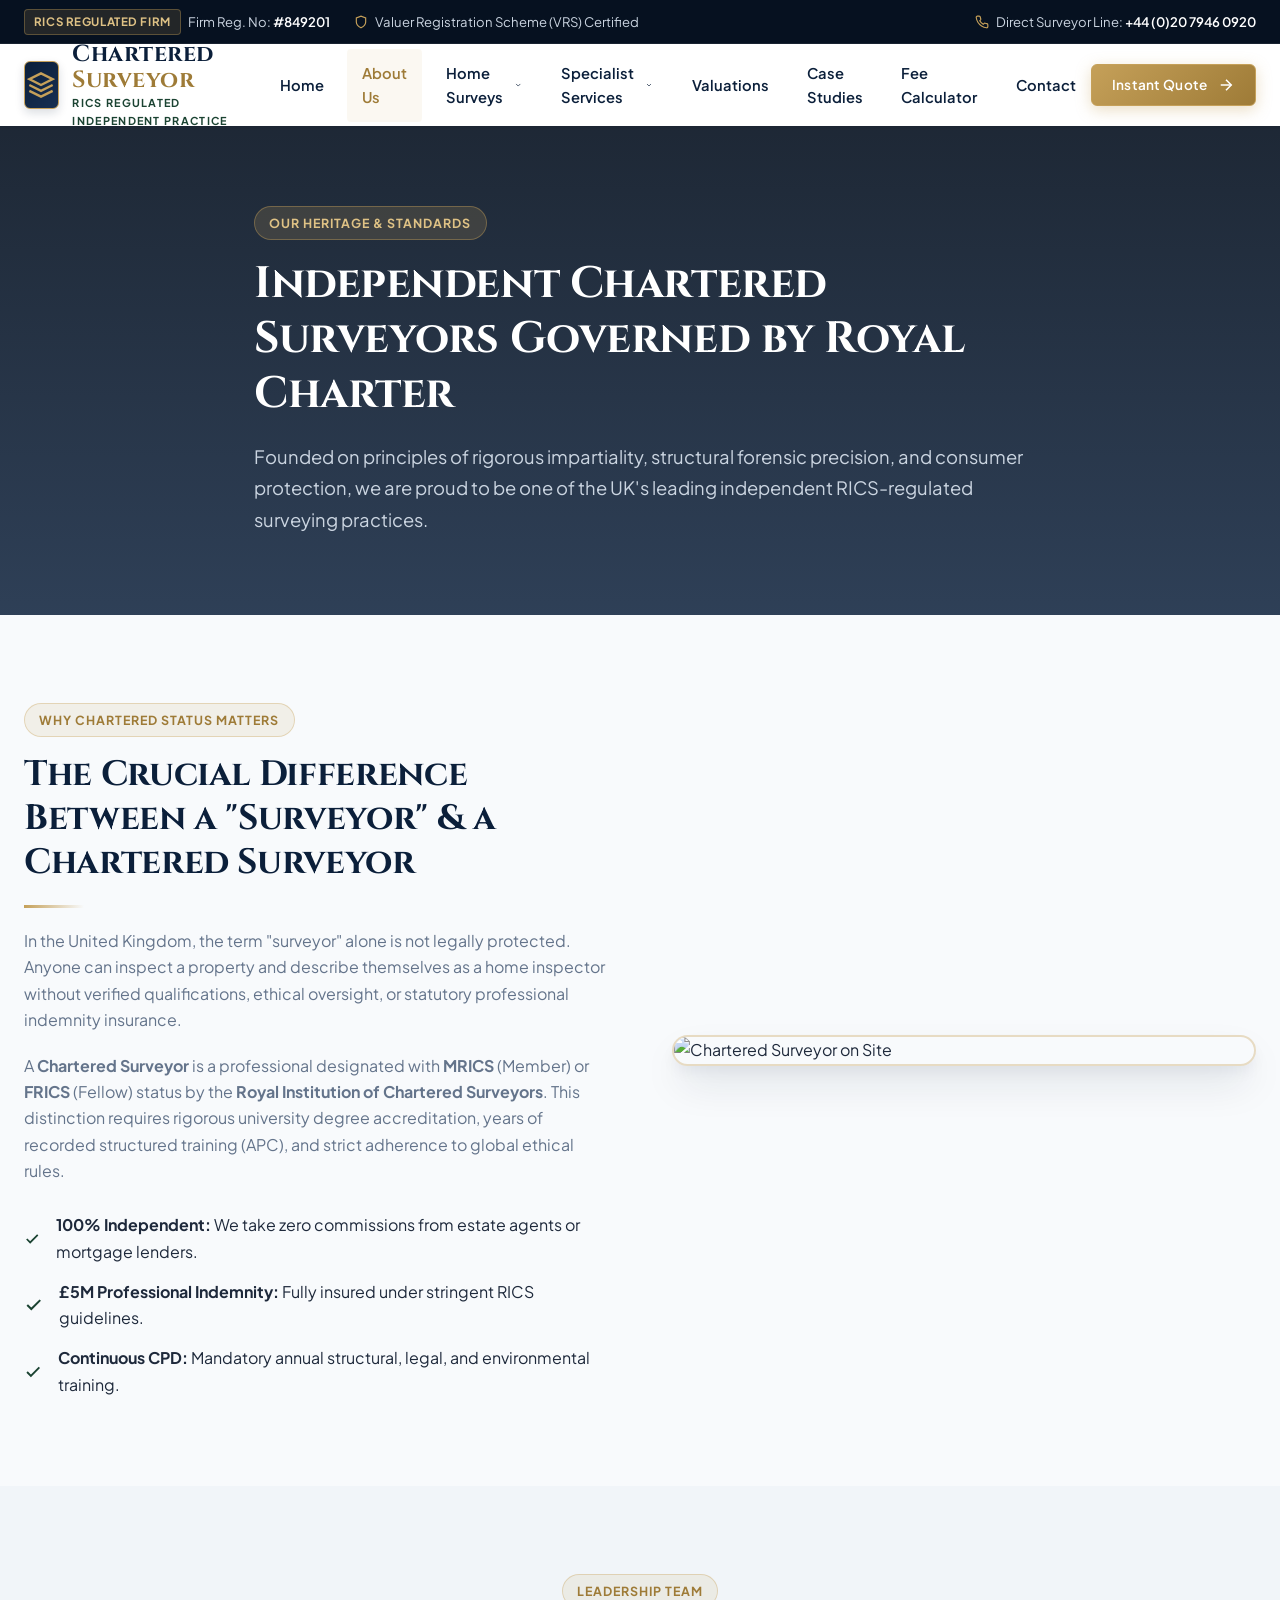
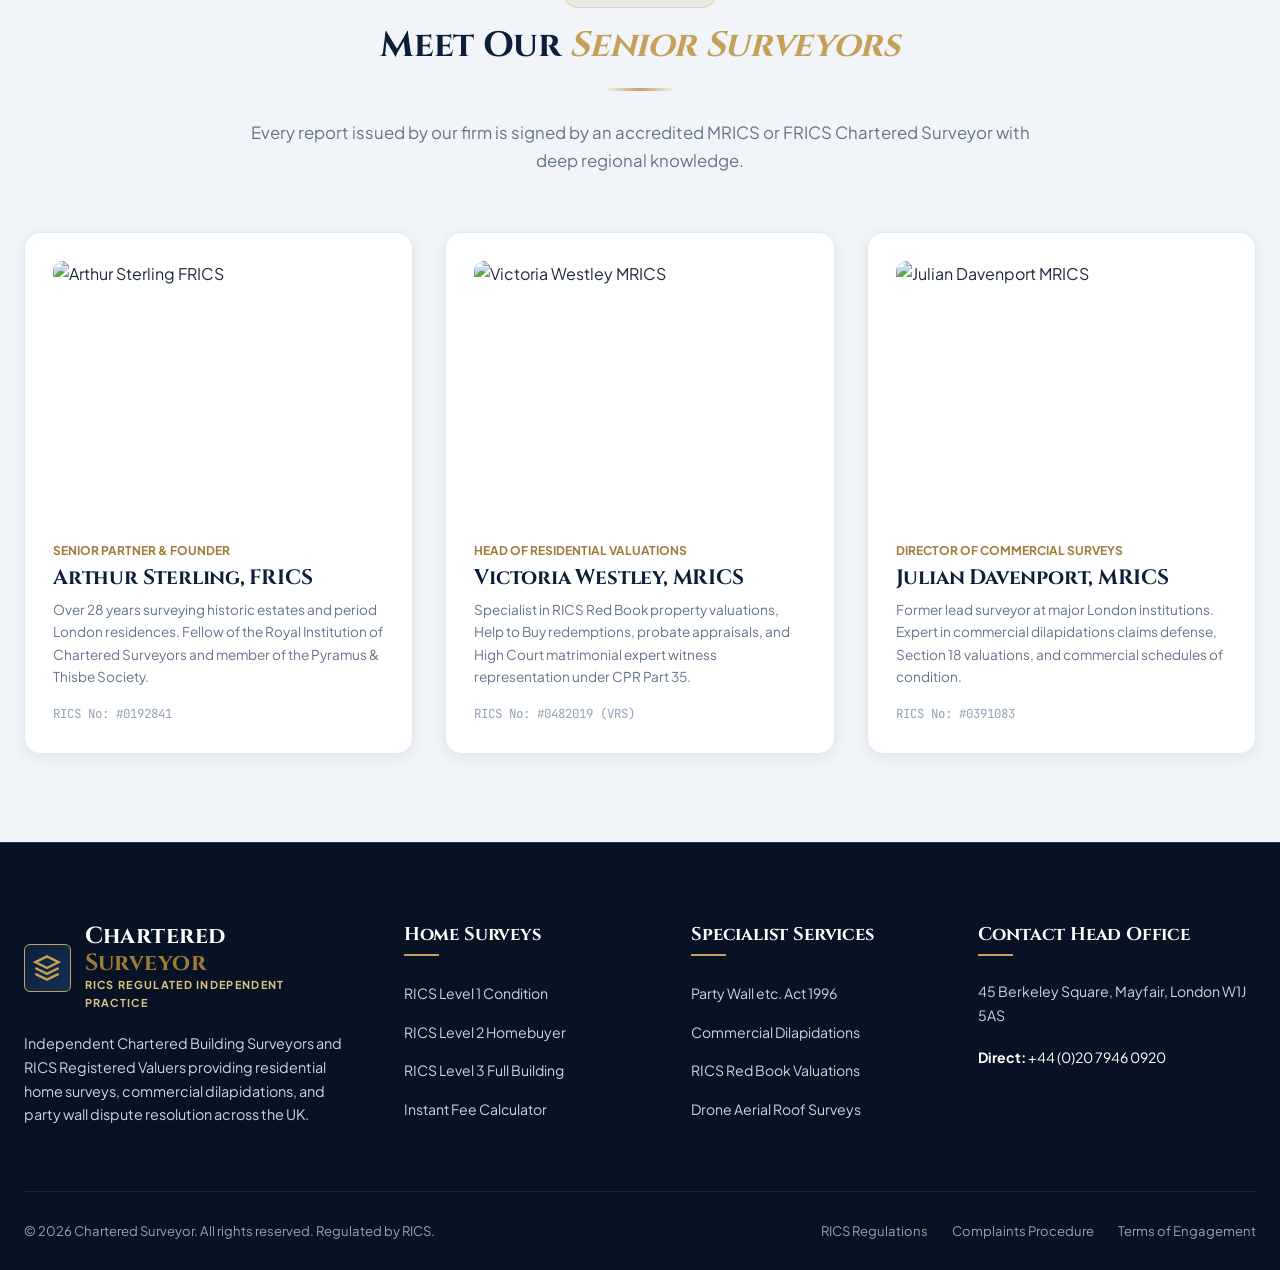
==== about.html @ c253c97d "Initial commit: Chartered Surveyor RICS Regulated Independent Practice platform with full-width hero" ====
<!DOCTYPE html>
<html lang="en">
<head>
  <meta charset="UTF-8">
  <meta name="viewport" content="width=device-width, initial-scale=1.0">
  <title>About Us | Chartered Surveyor — RICS Regulated Independent Practice</title>
  <meta name="description" content="Discover our heritage, RICS regulatory accreditation, leadership team of FRICS & MRICS surveyors, and commitment to independent property inspection across the UK.">
  <link rel="stylesheet" href="css/main.css">
  <link rel="stylesheet" href="css/components.css">
  <link rel="stylesheet" href="css/responsive.css">
  <link rel="icon" href="data:image/svg+xml,<svg xmlns='http://www.w3.org/2000/svg' viewBox='0 0 24 24' fill='%23c5a059'><path d='M12 2L2 7l10 5 10-5-10-5zM2 17l10 5 10-5M2 12l10 5 10-5'/></svg>">
</head>
<body>

  <!-- Top Bar -->
  <aside class="top-bar">
    <div class="container">
      <div class="top-bar-content">
        <div class="top-bar-left">
          <div class="top-bar-item">
            <span class="top-bar-badge">RICS Regulated Firm</span>
            <span>Firm Reg. No: <strong>#849201</strong></span>
          </div>
          <div class="top-bar-item">
            <svg viewBox="0 0 24 24" fill="none" stroke="currentColor" stroke-width="2"><path d="M12 22s8-4 8-10V5l-8-3-8 3v7c0 6 8 10 8 10z"></path></svg>
            <span>Valuer Registration Scheme (VRS) Certified</span>
          </div>
        </div>
        <div class="top-bar-right">
          <div class="top-bar-item">
            <svg viewBox="0 0 24 24" fill="none" stroke="currentColor" stroke-width="2"><path d="M22 16.92v3a2 2 0 0 1-2.18 2 19.79 19.79 0 0 1-8.63-3.07 19.5 19.5 0 0 1-6-6 19.79 19.79 0 0 1-3.07-8.67A2 2 0 0 1 4.11 2h3a2 2 0 0 1 2 1.72 12.84 12.84 0 0 0 .7 2.81 2 2 0 0 1-.45 2.11L8.09 9.91a16 16 0 0 0 6 6l1.27-1.27a2 2 0 0 1 2.11-.45 12.84 12.84 0 0 0 2.81.7A2 2 0 0 1 22 16.92z"></path></svg>
            <span>Direct Surveyor Line: <a href="tel:+442079460920"><strong>+44 (0)20 7946 0920</strong></a></span>
          </div>
        </div>
      </div>
    </div>
  </aside>

  <!-- Main Navigation Header -->
  <header class="main-header">
    <div class="container header-container">
      <a href="index.html" class="brand-logo" aria-label="Chartered Surveyor Home">
        <div class="brand-crest">
          <svg viewBox="0 0 24 24" fill="none" stroke="currentColor" stroke-width="2">
            <path d="M12 2L2 7l10 5 10-5-10-5z"></path>
            <path d="M2 17l10 5 10-5"></path>
            <path d="M2 12l10 5 10-5"></path>
          </svg>
        </div>
        <div class="brand-text">
          <span class="brand-title">Chartered <span>Surveyor</span></span>
          <span class="brand-tagline">RICS Regulated Independent Practice</span>
        </div>
      </a>

      <nav class="nav-menu" aria-label="Main Navigation">
        <div class="nav-item">
          <a href="index.html" class="nav-link">Home</a>
        </div>
        <div class="nav-item">
          <a href="about.html" class="nav-link active">About Us</a>
        </div>
        <div class="nav-item">
          <a href="surveys.html" class="nav-link">
            <span>Home Surveys</span>
            <svg viewBox="0 0 24 24" fill="none" stroke="currentColor" stroke-width="2"><polyline points="6 9 12 15 18 9"></polyline></svg>
          </a>
          <div class="dropdown-menu">
            <a href="surveys.html#level1" class="dropdown-link">RICS Level 1 Condition</a>
            <a href="surveys.html#level2" class="dropdown-link">RICS Level 2 Homebuyer</a>
            <a href="surveys.html#level3" class="dropdown-link">RICS Level 3 Full Building</a>
            <a href="surveys.html#comparison" class="dropdown-link">Comparison Matrix & Guide</a>
            <a href="sample-reports.html" class="dropdown-link">Sample Survey Reports</a>
          </div>
        </div>
        <div class="nav-item">
          <a href="services.html" class="nav-link">
            <span>Specialist Services</span>
            <svg viewBox="0 0 24 24" fill="none" stroke="currentColor" stroke-width="2"><polyline points="6 9 12 15 18 9"></polyline></svg>
          </a>
          <div class="dropdown-menu">
            <a href="services.html#commercial" class="dropdown-link">Commercial Due Diligence</a>
            <a href="services.html#party-wall" class="dropdown-link">Party Wall etc. Act 1996</a>
            <a href="services.html#dilapidations" class="dropdown-link">Dilapidations & Schedules</a>
            <a href="services.html#drone" class="dropdown-link">Drone Aerial Roof Surveys</a>
            <a href="services.html#defects" class="dropdown-link">Structural Defect Diagnosis</a>
          </div>
        </div>
        <div class="nav-item"><a href="valuation.html" class="nav-link">Valuations</a></div>
        <div class="nav-item"><a href="case-studies.html" class="nav-link">Case Studies</a></div>
        <div class="nav-item"><a href="fee-calculator.html" class="nav-link">Fee Calculator</a></div>
        <div class="nav-item"><a href="contact.html" class="nav-link">Contact</a></div>
      </nav>

      <div class="header-actions">
        <a href="fee-calculator.html" class="btn btn-primary btn-sm">
          <span>Instant Quote</span>
          <svg viewBox="0 0 24 24" fill="none" stroke="currentColor" stroke-width="2"><line x1="5" y1="12" x2="19" y2="12"></line><polyline points="12 5 19 12 12 19"></polyline></svg>
        </a>
        <button type="button" class="mobile-nav-toggle" aria-label="Toggle navigation menu">
          <svg viewBox="0 0 24 24" fill="none" stroke="currentColor" stroke-width="2"><line x1="3" y1="12" x2="21" y2="12"></line><line x1="3" y1="6" x2="21" y2="6"></line><line x1="3" y1="18" x2="21" y2="18"></line></svg>
        </button>
      </div>
    </div>
  </header>

  <!-- PAGE HERO -->
  <section class="section section-dark" style="background: linear-gradient(rgba(6, 17, 32, 0.9), rgba(11, 31, 58, 0.85)), url('https://images.unsplash.com/photo-1503387762-592deb58ef4e?auto=format&fit=crop&w=1920&q=80') center/cover no-repeat; padding: 5rem 0;">
    <div class="container text-center" style="max-width: 820px; margin: 0 auto;">
      <span class="section-badge">Our Heritage & Standards</span>
      <h1 style="color: #ffffff; margin-bottom: 1.25rem;">Independent <span>Chartered Surveyors</span> Governed by Royal Charter</h1>
      <p style="color: var(--text-inverse-muted); font-size: 1.15rem; line-height: 1.7;">
        Founded on principles of rigorous impartiality, structural forensic precision, and consumer protection, we are proud to be one of the UK's leading independent RICS-regulated surveying practices.
      </p>
    </div>
  </section>

  <!-- THE CHARTERED DIFFERENCE -->
  <section class="section">
    <div class="container">
      <div class="grid grid-cols-2" style="align-items: center; gap: 4rem;">
        <div>
          <span class="section-badge">Why Chartered Status Matters</span>
          <h2>The Crucial Difference Between a "Surveyor" & a <span>Chartered Surveyor</span></h2>
          <div class="gold-divider"></div>
          <p>
            In the United Kingdom, the term "surveyor" alone is not legally protected. Anyone can inspect a property and describe themselves as a home inspector without verified qualifications, ethical oversight, or statutory professional indemnity insurance.
          </p>
          <p>
            A <strong>Chartered Surveyor</strong> is a professional designated with <strong>MRICS</strong> (Member) or <strong>FRICS</strong> (Fellow) status by the <strong>Royal Institution of Chartered Surveyors</strong>. This distinction requires rigorous university degree accreditation, years of recorded structured training (APC), and strict adherence to global ethical rules.
          </p>
          <div style="margin-top: 1.75rem; display: flex; flex-direction: column; gap: 0.85rem;">
            <div class="flex items-center gap-2">
              <svg viewBox="0 0 24 24" width="20" height="20" fill="none" stroke="var(--color-accent-green)" stroke-width="2.5"><polyline points="20 6 9 17 4 12"></polyline></svg>
              <span><strong>100% Independent:</strong> We take zero commissions from estate agents or mortgage lenders.</span>
            </div>
            <div class="flex items-center gap-2">
              <svg viewBox="0 0 24 24" width="20" height="20" fill="none" stroke="var(--color-accent-green)" stroke-width="2.5"><polyline points="20 6 9 17 4 12"></polyline></svg>
              <span><strong>£5M Professional Indemnity:</strong> Fully insured under stringent RICS guidelines.</span>
            </div>
            <div class="flex items-center gap-2">
              <svg viewBox="0 0 24 24" width="20" height="20" fill="none" stroke="var(--color-accent-green)" stroke-width="2.5"><polyline points="20 6 9 17 4 12"></polyline></svg>
              <span><strong>Continuous CPD:</strong> Mandatory annual structural, legal, and environmental training.</span>
            </div>
          </div>
        </div>
        <div>
          <img src="https://images.unsplash.com/photo-1581094794329-c8112a89af12?auto=format&fit=crop&w=1000&q=80" alt="Chartered Surveyor on Site" style="border-radius: var(--radius-xl); box-shadow: var(--shadow-xl); border: 2px solid var(--border-gold);">
        </div>
      </div>
    </div>
  </section>

  <!-- LEADERSHIP & SENIOR SURVEYORS -->
  <section class="section section-subtle">
    <div class="container">
      <div class="section-header">
        <span class="section-badge">Leadership Team</span>
        <h2 class="section-title">Meet Our <span>Senior Surveyors</span></h2>
        <div class="gold-divider-center"></div>
        <p class="section-subtitle">
          Every report issued by our firm is signed by an accredited MRICS or FRICS Chartered Surveyor with deep regional knowledge.
        </p>
      </div>

      <div class="grid grid-cols-3">

        <!-- Surveyor 1 -->
        <div class="survey-level-card" style="padding: 1.75rem;">
          <img src="https://images.unsplash.com/photo-1560250097-0b93528c311a?auto=format&fit=crop&w=600&q=80" alt="Arthur Sterling FRICS" style="border-radius: var(--radius-md); height: 260px; object-fit: cover; margin-bottom: 1.25rem;">
          <span style="font-size: 0.75rem; font-weight: 700; color: var(--color-secondary-dark); text-transform: uppercase;">Senior Partner & Founder</span>
          <h4 style="margin: 0.25rem 0 0.5rem 0; font-size: 1.3rem;">Arthur Sterling, FRICS</h4>
          <p style="font-size: 0.85rem; color: var(--text-muted); margin-bottom: 1rem;">
            Over 28 years surveying historic estates and period London residences. Fellow of the Royal Institution of Chartered Surveyors and member of the Pyramus & Thisbe Society.
          </p>
          <div style="font-size: 0.78rem; color: var(--text-light); font-family: var(--font-mono);">RICS No: #0192841</div>
        </div>

        <!-- Surveyor 2 -->
        <div class="survey-level-card" style="padding: 1.75rem;">
          <img src="https://images.unsplash.com/photo-1573496359142-b8d87734a5a2?auto=format&fit=crop&w=600&q=80" alt="Victoria Westley MRICS" style="border-radius: var(--radius-md); height: 260px; object-fit: cover; margin-bottom: 1.25rem;">
          <span style="font-size: 0.75rem; font-weight: 700; color: var(--color-secondary-dark); text-transform: uppercase;">Head of Residential Valuations</span>
          <h4 style="margin: 0.25rem 0 0.5rem 0; font-size: 1.3rem;">Victoria Westley, MRICS</h4>
          <p style="font-size: 0.85rem; color: var(--text-muted); margin-bottom: 1rem;">
            Specialist in RICS Red Book property valuations, Help to Buy redemptions, probate appraisals, and High Court matrimonial expert witness representation under CPR Part 35.
          </p>
          <div style="font-size: 0.78rem; color: var(--text-light); font-family: var(--font-mono);">RICS No: #0482019 (VRS)</div>
        </div>

        <!-- Surveyor 3 -->
        <div class="survey-level-card" style="padding: 1.75rem;">
          <img src="https://images.unsplash.com/photo-1519085360753-af0119f7cbe7?auto=format&fit=crop&w=600&q=80" alt="Julian Davenport MRICS" style="border-radius: var(--radius-md); height: 260px; object-fit: cover; margin-bottom: 1.25rem;">
          <span style="font-size: 0.75rem; font-weight: 700; color: var(--color-secondary-dark); text-transform: uppercase;">Director of Commercial Surveys</span>
          <h4 style="margin: 0.25rem 0 0.5rem 0; font-size: 1.3rem;">Julian Davenport, MRICS</h4>
          <p style="font-size: 0.85rem; color: var(--text-muted); margin-bottom: 1rem;">
            Former lead surveyor at major London institutions. Expert in commercial dilapidations claims defense, Section 18 valuations, and commercial schedules of condition.
          </p>
          <div style="font-size: 0.78rem; color: var(--text-light); font-family: var(--font-mono);">RICS No: #0391083</div>
        </div>

      </div>
    </div>
  </section>

  <!-- MASTER FOOTER -->
  <footer class="main-footer">
    <div class="container">
      <div class="footer-top">
        <div>
          <a href="index.html" class="brand-logo" style="margin-bottom: 1rem;">
            <div class="brand-crest">
              <svg viewBox="0 0 24 24" fill="none" stroke="currentColor" stroke-width="2"><path d="M12 2L2 7l10 5 10-5-10-5z"></path><path d="M2 17l10 5 10-5"></path><path d="M2 12l10 5 10-5"></path></svg>
            </div>
            <div class="brand-text">
              <span class="brand-title" style="color: #ffffff;">Chartered <span>Surveyor</span></span>
              <span class="brand-tagline" style="color: var(--color-secondary-light);">RICS Regulated Independent Practice</span>
            </div>
          </a>
          <p class="footer-brand-desc">
            Independent Chartered Building Surveyors and RICS Registered Valuers providing residential home surveys, commercial dilapidations, and party wall dispute resolution across the UK.
          </p>
        </div>
        <div>
          <h4 class="footer-heading">Home Surveys</h4>
          <ul class="footer-links">
            <li><a href="surveys.html#level1" class="footer-link">RICS Level 1 Condition</a></li>
            <li><a href="surveys.html#level2" class="footer-link">RICS Level 2 Homebuyer</a></li>
            <li><a href="surveys.html#level3" class="footer-link">RICS Level 3 Full Building</a></li>
            <li><a href="fee-calculator.html" class="footer-link">Instant Fee Calculator</a></li>
          </ul>
        </div>
        <div>
          <h4 class="footer-heading">Specialist Services</h4>
          <ul class="footer-links">
            <li><a href="services.html#party-wall" class="footer-link">Party Wall etc. Act 1996</a></li>
            <li><a href="services.html#dilapidations" class="footer-link">Commercial Dilapidations</a></li>
            <li><a href="valuation.html#red-book" class="footer-link">RICS Red Book Valuations</a></li>
            <li><a href="services.html#drone" class="footer-link">Drone Aerial Roof Surveys</a></li>
          </ul>
        </div>
        <div>
          <h4 class="footer-heading">Contact Head Office</h4>
          <p style="font-size: 0.88rem; color: var(--text-inverse-muted);">45 Berkeley Square, Mayfair, London W1J 5AS</p>
          <p style="font-size: 0.88rem; color: #ffffff;"><strong>Direct:</strong> <a href="tel:+442079460920" style="color: #ffffff;">+44 (0)20 7946 0920</a></p>
        </div>
      </div>
      <div class="footer-bottom">
        <div>&copy; 2026 Chartered Surveyor. All rights reserved. Regulated by RICS.</div>
        <div style="display: flex; gap: 1.5rem;">
          <a href="about.html">RICS Regulations</a>
          <a href="contact.html">Complaints Procedure</a>
          <a href="contact.html">Terms of Engagement</a>
        </div>
      </div>
    </div>
  </footer>

  <script src="js/main.js"></script>
</body>
</html>
---- css/main.css ----
/* ==========================================================================
   Chartered Surveyor — Master Design System & Core Stylesheet
   RICS Regulated Standards: Elegant, Authoritative, Fully Responsive
   ========================================================================== */

@import url('https://fonts.googleapis.com/css2?family=Cinzel:wght@500;600;700;800&family=Plus+Jakarta+Sans:ital,wght@0,300;0,400;0,500;0,600;0,700;0,800;1,400&family=JetBrains+Mono:wght@400;500;600&display=swap');

:root {
  /* Brand Royal Heritage Navy & Gold Palette */
  --color-primary: #0b1f3a;         /* Deep British Admiralty Navy */
  --color-primary-light: #162f52;   /* Royal Navy Light */
  --color-primary-dark: #061120;    /* Obsidian Navy */
  
  --color-secondary: #c5a059;       /* Heritage Burnished Gold */
  --color-secondary-light: #dfc285; /* Warm Champagne Gold */
  --color-secondary-dark: #9e7b37;  /* Deep Antique Bronze Gold */
  --color-secondary-glow: rgba(197, 160, 89, 0.28);

  --color-accent-green: #1b4332;    /* British Racing Green / RICS Heritage */
  --color-accent-green-light: #2d6a4f;
  --color-accent-green-subtle: #ebf5ee;

  /* RICS Condition Ratings */
  --color-condition-1: #10b981;     /* Green - Condition Rating 1: No repair currently needed */
  --color-condition-2: #f59e0b;     /* Amber - Condition Rating 2: Defects that need repairing/replacing but not serious */
  --color-condition-3: #ef4444;     /* Red - Condition Rating 3: Serious defects needing urgent attention */

  /* Neutrals & Surfaces */
  --color-bg-body: #f8fafc;
  --color-bg-surface: #ffffff;
  --color-bg-subtle: #f1f5f9;
  --color-bg-dark: #071324;
  --color-bg-dark-surface: #0e223d;
  --color-bg-dark-card: #142e50;

  /* Borders & Dividers */
  --border-light: #e2e8f0;
  --border-medium: #cbd5e1;
  --border-dark: #1e3a5f;
  --border-gold: rgba(197, 160, 89, 0.35);

  /* Typography Colors */
  --text-main: #1e293b;
  --text-muted: #64748b;
  --text-light: #94a3b8;
  --text-inverse: #ffffff;
  --text-inverse-muted: #cbd5e1;
  --text-gold: #c5a059;

  /* Typography Stacks */
  --font-serif: 'Cinzel', Georgia, 'Times New Roman', serif;
  --font-sans: 'Plus Jakarta Sans', -apple-system, BlinkMacSystemFont, 'Segoe UI', Roboto, sans-serif;
  --font-mono: 'JetBrains Mono', monospace;

  /* Elevations & Shadows */
  --shadow-sm: 0 1px 3px rgba(0, 0, 0, 0.05), 0 1px 2px rgba(0, 0, 0, 0.03);
  --shadow-md: 0 4px 14px rgba(11, 31, 58, 0.08);
  --shadow-lg: 0 10px 28px -4px rgba(11, 31, 58, 0.12), 0 4px 8px -2px rgba(11, 31, 58, 0.06);
  --shadow-xl: 0 20px 40px -8px rgba(11, 31, 58, 0.18), 0 8px 16px -4px rgba(11, 31, 58, 0.08);
  --shadow-gold: 0 0 25px rgba(197, 160, 89, 0.35);

  /* Border Radii */
  --radius-xs: 4px;
  --radius-sm: 6px;
  --radius-md: 10px;
  --radius-lg: 16px;
  --radius-xl: 24px;
  --radius-full: 9999px;

  /* Container */
  --container-max: 1280px;
  --transition-fast: 0.18s ease;
  --transition-normal: 0.3s cubic-bezier(0.16, 1, 0.3, 1);
  --transition-slow: 0.5s cubic-bezier(0.16, 1, 0.3, 1);
}

/* Base Reset & Typography */
*, *::before, *::after {
  box-sizing: border-box;
  margin: 0;
  padding: 0;
}

html {
  font-size: 16px;
  scroll-behavior: smooth;
  -webkit-text-size-adjust: 100%;
}

body {
  font-family: var(--font-sans);
  background-color: var(--color-bg-body);
  color: var(--text-main);
  line-height: 1.65;
  font-weight: 400;
  overflow-x: hidden;
  -webkit-font-smoothing: antialiased;
}

h1, h2, h3, h4, h5, h6 {
  font-family: var(--font-serif);
  color: var(--color-primary);
  font-weight: 700;
  line-height: 1.25;
  letter-spacing: -0.01em;
}

h1 { font-size: 2.75rem; }
h2 { font-size: 2.2rem; }
h3 { font-size: 1.55rem; }
h4 { font-size: 1.25rem; }
h5 { font-size: 1.1rem; }
h6 { font-size: 0.95rem; }

p {
  margin-bottom: 1.2rem;
  color: var(--text-muted);
}

p:last-child {
  margin-bottom: 0;
}

a {
  color: var(--color-primary);
  text-decoration: none;
  transition: color var(--transition-fast), border-color var(--transition-fast);
}

a:hover {
  color: var(--color-secondary-dark);
}

img {
  max-width: 100%;
  height: auto;
  display: block;
}

ul, ol {
  list-style: none;
}

button, input, select, textarea {
  font-family: inherit;
  font-size: inherit;
  outline: none;
  border: none;
}

/* Layout Utilities */
.container {
  width: 100%;
  max-width: var(--container-max);
  margin-left: auto;
  margin-right: auto;
  padding-left: 1.5rem;
  padding-right: 1.5rem;
}

.container-fluid {
  width: 100%;
  padding-left: 1.5rem;
  padding-right: 1.5rem;
}

.section {
  padding-top: 5.5rem;
  padding-bottom: 5.5rem;
  position: relative;
}

.section-sm {
  padding-top: 3.5rem;
  padding-bottom: 3.5rem;
}

.section-dark {
  background-color: var(--color-bg-dark);
  color: var(--text-inverse);
}

.section-dark h1,
.section-dark h2,
.section-dark h3,
.section-dark h4 {
  color: var(--text-inverse);
}

.section-dark p {
  color: var(--text-inverse-muted);
}

.section-subtle {
  background-color: var(--color-bg-subtle);
}

/* Section Header Styles */
.section-header {
  text-align: center;
  max-width: 780px;
  margin-left: auto;
  margin-right: auto;
  margin-bottom: 3.5rem;
}

.section-header.text-left {
  text-align: left;
  margin-left: 0;
}

.section-badge {
  display: inline-flex;
  align-items: center;
  gap: 0.5rem;
  background-color: rgba(197, 160, 89, 0.12);
  color: var(--color-secondary-dark);
  border: 1px solid var(--border-gold);
  padding: 0.35rem 0.9rem;
  border-radius: var(--radius-full);
  font-size: 0.78rem;
  font-weight: 700;
  text-transform: uppercase;
  letter-spacing: 0.08em;
  margin-bottom: 1rem;
}

.section-dark .section-badge {
  background-color: rgba(197, 160, 89, 0.18);
  color: var(--color-secondary-light);
  border-color: rgba(197, 160, 89, 0.4);
}

.section-title {
  margin-bottom: 1.1rem;
}

.section-title span {
  color: var(--color-secondary);
  font-style: italic;
}

.section-subtitle {
  font-size: 1.05rem;
  color: var(--text-muted);
  line-height: 1.7;
}

/* Buttons */
.btn {
  display: inline-flex;
  align-items: center;
  justify-content: center;
  gap: 0.6rem;
  font-weight: 600;
  font-size: 0.95rem;
  padding: 0.85rem 1.75rem;
  border-radius: var(--radius-sm);
  cursor: pointer;
  transition: all var(--transition-normal);
  text-align: center;
  white-space: nowrap;
  letter-spacing: 0.02em;
  position: relative;
  overflow: hidden;
}

.btn svg {
  width: 18px;
  height: 18px;
  transition: transform var(--transition-fast);
}

.btn:hover svg {
  transform: translateX(3px);
}

.btn-primary {
  background: linear-gradient(135deg, var(--color-secondary) 0%, var(--color-secondary-dark) 100%);
  color: #ffffff;
  box-shadow: 0 4px 15px rgba(197, 160, 89, 0.35);
  border: 1px solid var(--color-secondary);
}

.btn-primary:hover {
  background: linear-gradient(135deg, var(--color-secondary-light) 0%, var(--color-secondary) 100%);
  color: #0b1f3a;
  box-shadow: 0 6px 20px rgba(197, 160, 89, 0.5);
  transform: translateY(-2px);
}

.btn-navy {
  background-color: var(--color-primary);
  color: #ffffff;
  border: 1px solid var(--color-primary-light);
}

.btn-navy:hover {
  background-color: var(--color-primary-light);
  color: #ffffff;
  transform: translateY(-2px);
  box-shadow: var(--shadow-md);
}

.btn-outline-white {
  background-color: rgba(255, 255, 255, 0.08);
  color: #ffffff;
  border: 1px solid rgba(255, 255, 255, 0.35);
  backdrop-filter: blur(8px);
}

.btn-outline-white:hover {
  background-color: #ffffff;
  color: var(--color-primary);
  border-color: #ffffff;
  transform: translateY(-2px);
}

.btn-outline-navy {
  background-color: transparent;
  color: var(--color-primary);
  border: 1.5px solid var(--color-primary);
}

.btn-outline-navy:hover {
  background-color: var(--color-primary);
  color: #ffffff;
  transform: translateY(-2px);
}

.btn-sm {
  padding: 0.55rem 1.25rem;
  font-size: 0.85rem;
}

.btn-lg {
  padding: 1rem 2.25rem;
  font-size: 1.05rem;
}

/* Badge System */
.badge {
  display: inline-flex;
  align-items: center;
  gap: 0.35rem;
  padding: 0.3rem 0.75rem;
  border-radius: var(--radius-full);
  font-size: 0.75rem;
  font-weight: 600;
  text-transform: uppercase;
  letter-spacing: 0.05em;
}

.badge-condition-1 {
  background-color: rgba(16, 185, 129, 0.12);
  color: #065f46;
  border: 1px solid rgba(16, 185, 129, 0.3);
}

.badge-condition-2 {
  background-color: rgba(245, 158, 11, 0.12);
  color: #92400e;
  border: 1px solid rgba(245, 158, 11, 0.3);
}

.badge-condition-3 {
  background-color: rgba(239, 68, 68, 0.12);
  color: #991b1b;
  border: 1px solid rgba(239, 68, 68, 0.3);
}

.badge-gold {
  background-color: rgba(197, 160, 89, 0.15);
  color: var(--color-secondary-dark);
  border: 1px solid var(--border-gold);
}

/* Grid System */
.grid {
  display: grid;
  gap: 2rem;
}

.grid-cols-2 { grid-template-columns: repeat(2, 1fr); }
.grid-cols-3 { grid-template-columns: repeat(3, 1fr); }
.grid-cols-4 { grid-template-columns: repeat(4, 1fr); }

.flex { display: flex; }
.flex-center { display: flex; align-items: center; justify-content: center; }
.items-center { align-items: center; }
.justify-between { justify-content: space-between; }
.gap-1 { gap: 0.5rem; }
.gap-2 { gap: 1rem; }
.gap-3 { gap: 1.5rem; }
.gap-4 { gap: 2rem; }

/* Micro elements & dividers */
.gold-divider {
  width: 60px;
  height: 3px;
  background: linear-gradient(90deg, var(--color-secondary) 0%, transparent 100%);
  margin: 1.25rem 0;
}

.gold-divider-center {
  width: 70px;
  height: 3px;
  background: linear-gradient(90deg, transparent 0%, var(--color-secondary) 50%, transparent 100%);
  margin: 1.25rem auto 1.75rem auto;
}

/* Global Alert / Toast Notification Styles */
.toast-container {
  position: fixed;
  bottom: 24px;
  right: 24px;
  z-index: 9999;
  display: flex;
  flex-direction: column;
  gap: 12px;
  pointer-events: none;
}

.toast {
  pointer-events: auto;
  background-color: var(--color-primary);
  color: #ffffff;
  padding: 1rem 1.5rem;
  border-radius: var(--radius-md);
  box-shadow: var(--shadow-xl);
  border-left: 4px solid var(--color-secondary);
  display: flex;
  align-items: center;
  gap: 1rem;
  min-width: 300px;
  max-width: 420px;
  transform: translateX(120%);
  transition: transform var(--transition-normal);
}

.toast.show {
  transform: translateX(0);
}

.toast-icon {
  width: 24px;
  height: 24px;
  flex-shrink: 0;
  color: var(--color-secondary);
}

.toast-content h5 {
  font-family: var(--font-sans);
  font-size: 0.95rem;
  margin-bottom: 2px;
  color: #ffffff;
}

.toast-content p {
  font-size: 0.82rem;
  color: var(--text-inverse-muted);
  margin: 0;
}
---- css/components.css ----
/* ==========================================================================
   Chartered Surveyor — Components & Interactive Layouts
   ========================================================================== */

/* --------------------------------------------------------------------------
   Top Bar
   -------------------------------------------------------------------------- */
.top-bar {
  background-color: var(--color-primary-dark);
  color: var(--text-inverse-muted);
  font-size: 0.82rem;
  padding: 0.55rem 0;
  border-bottom: 1px solid rgba(255, 255, 255, 0.08);
}

.top-bar-content {
  display: flex;
  align-items: center;
  justify-content: space-between;
  flex-wrap: wrap;
  gap: 1rem;
}

.top-bar-left,
.top-bar-right {
  display: flex;
  align-items: center;
  gap: 1.5rem;
}

.top-bar-item {
  display: inline-flex;
  align-items: center;
  gap: 0.45rem;
  color: var(--text-inverse-muted);
}

.top-bar-item svg {
  width: 14px;
  height: 14px;
  color: var(--color-secondary);
}

.top-bar-item strong {
  color: #ffffff;
  font-weight: 600;
}

.top-bar-item a {
  color: var(--text-inverse-muted);
  transition: color var(--transition-fast);
}

.top-bar-item a:hover {
  color: var(--color-secondary-light);
}

.top-bar-badge {
  display: inline-flex;
  align-items: center;
  gap: 0.35rem;
  background-color: rgba(197, 160, 89, 0.15);
  border: 1px solid var(--border-gold);
  color: var(--color-secondary-light);
  padding: 0.15rem 0.55rem;
  border-radius: var(--radius-xs);
  font-size: 0.72rem;
  font-weight: 700;
  letter-spacing: 0.05em;
  text-transform: uppercase;
}

/* --------------------------------------------------------------------------
   Main Navigation Header
   -------------------------------------------------------------------------- */
.main-header {
  position: sticky;
  top: 0;
  left: 0;
  width: 100%;
  background-color: #ffffff;
  z-index: 1000;
  box-shadow: var(--shadow-sm);
  transition: all var(--transition-normal);
}

.main-header.scrolled {
  box-shadow: 0 4px 20px rgba(11, 31, 58, 0.1);
  background-color: rgba(255, 255, 255, 0.98);
  backdrop-filter: blur(12px);
}

.header-container {
  display: flex;
  align-items: center;
  justify-content: space-between;
  height: 82px;
  transition: height var(--transition-normal);
}

.main-header.scrolled .header-container {
  height: 72px;
}

/* Brand Logo */
.brand-logo {
  display: flex;
  align-items: center;
  gap: 0.85rem;
  text-decoration: none;
}

.brand-crest {
  width: 48px;
  height: 48px;
  background: linear-gradient(135deg, var(--color-primary) 0%, var(--color-primary-light) 100%);
  border: 1.5px solid var(--color-secondary);
  border-radius: var(--radius-sm);
  display: flex;
  align-items: center;
  justify-content: center;
  color: var(--color-secondary);
  box-shadow: 0 4px 10px rgba(11, 31, 58, 0.15);
}

.brand-crest svg {
  width: 28px;
  height: 28px;
}

.brand-text {
  display: flex;
  flex-direction: column;
}

.brand-title {
  font-family: var(--font-serif);
  font-size: 1.45rem;
  font-weight: 700;
  color: var(--color-primary);
  line-height: 1.15;
  letter-spacing: 0.02em;
}

.brand-title span {
  color: var(--color-secondary-dark);
}

.brand-tagline {
  font-size: 0.68rem;
  font-weight: 700;
  color: var(--color-accent-green);
  text-transform: uppercase;
  letter-spacing: 0.12em;
}

/* Navigation Links */
.nav-menu {
  display: flex;
  align-items: center;
  gap: 0.5rem;
}

.nav-item {
  position: relative;
}

.nav-link {
  display: flex;
  align-items: center;
  gap: 0.35rem;
  font-size: 0.92rem;
  font-weight: 600;
  color: var(--color-primary);
  padding: 0.75rem 0.95rem;
  border-radius: var(--radius-xs);
  transition: all var(--transition-fast);
}

.nav-link:hover,
.nav-link.active {
  color: var(--color-secondary-dark);
  background-color: rgba(197, 160, 89, 0.08);
}

.nav-link svg {
  width: 14px;
  height: 14px;
  transition: transform var(--transition-fast);
}

.nav-item:hover .nav-link svg {
  transform: rotate(180deg);
}

/* Dropdown Menu */
.dropdown-menu {
  position: absolute;
  top: 100%;
  left: 0;
  min-width: 250px;
  background-color: #ffffff;
  border: 1px solid var(--border-light);
  border-radius: var(--radius-md);
  box-shadow: var(--shadow-xl);
  padding: 0.75rem 0;
  opacity: 0;
  visibility: hidden;
  transform: translateY(12px);
  transition: all var(--transition-normal);
  z-index: 1100;
}

.nav-item:hover .dropdown-menu {
  opacity: 1;
  visibility: visible;
  transform: translateY(0);
}

.dropdown-link {
  display: flex;
  align-items: center;
  justify-content: space-between;
  padding: 0.65rem 1.25rem;
  font-size: 0.88rem;
  font-weight: 500;
  color: var(--text-main);
  transition: all var(--transition-fast);
}

.dropdown-link:hover {
  background-color: var(--color-bg-subtle);
  color: var(--color-secondary-dark);
  padding-left: 1.45rem;
}

.dropdown-badge {
  font-size: 0.65rem;
  padding: 0.15rem 0.45rem;
  border-radius: var(--radius-full);
  background-color: rgba(197, 160, 89, 0.15);
  color: var(--color-secondary-dark);
  font-weight: 700;
}

/* Header Actions */
.header-actions {
  display: flex;
  align-items: center;
  gap: 1rem;
}

.mobile-nav-toggle {
  display: none;
  background: none;
  border: none;
  cursor: pointer;
  padding: 0.5rem;
  color: var(--color-primary);
}

.mobile-nav-toggle svg {
  width: 28px;
  height: 28px;
}

/* --------------------------------------------------------------------------
   FULL WIDTH HERO SLIDER
   -------------------------------------------------------------------------- */
.hero-slider-section {
  position: relative;
  width: 100%;
  overflow: hidden;
  background-color: var(--color-primary-dark);
}

.hero-slider-container {
  position: relative;
  width: 100%;
  min-height: 82vh;
  height: auto;
  display: flex;
  overflow: hidden;
}

.hero-slide {
  position: absolute;
  top: 0;
  left: 0;
  width: 100%;
  height: 100%;
  min-height: 82vh;
  opacity: 0;
  visibility: hidden;
  background-size: cover;
  background-position: center center;
  transition: opacity 0.85s cubic-bezier(0.4, 0, 0.2, 1), transform 1.2s cubic-bezier(0.4, 0, 0.2, 1);
  transform: scale(1.05);
  display: flex;
  align-items: center;
  z-index: 1;
}

.hero-slide.active {
  opacity: 1;
  visibility: visible;
  transform: scale(1);
  z-index: 2;
  position: relative;
}

/* Multi-layered cinematic gradient overlays */
.hero-slide::before {
  content: '';
  position: absolute;
  top: 0;
  left: 0;
  width: 100%;
  height: 100%;
  background: linear-gradient(
    90deg, 
    rgba(6, 17, 32, 0.94) 0%, 
    rgba(11, 31, 58, 0.85) 45%, 
    rgba(11, 31, 58, 0.45) 80%,
    rgba(11, 31, 58, 0.2) 100%
  );
  z-index: 2;
}

.hero-slide::after {
  content: '';
  position: absolute;
  bottom: 0;
  left: 0;
  width: 100%;
  height: 180px;
  background: linear-gradient(to top, rgba(6, 17, 32, 0.9) 0%, transparent 100%);
  z-index: 2;
}

.hero-slide-content {
  position: relative;
  z-index: 3;
  max-width: 820px;
  padding: 5rem 0 6.5rem 0;
  color: #ffffff;
}

.hero-badge-tag {
  display: inline-flex;
  align-items: center;
  gap: 0.5rem;
  background: rgba(197, 160, 89, 0.2);
  border: 1px solid var(--color-secondary);
  color: var(--color-secondary-light);
  padding: 0.4rem 1rem;
  border-radius: var(--radius-full);
  font-size: 0.82rem;
  font-weight: 700;
  letter-spacing: 0.08em;
  text-transform: uppercase;
  margin-bottom: 1.5rem;
  backdrop-filter: blur(8px);
}

.hero-title {
  font-family: var(--font-serif);
  font-size: 3.4rem;
  font-weight: 800;
  color: #ffffff;
  line-height: 1.15;
  margin-bottom: 1.35rem;
  letter-spacing: -0.01em;
  text-shadow: 0 4px 18px rgba(0, 0, 0, 0.4);
}

.hero-title span {
  color: var(--color-secondary-light);
  font-style: italic;
  display: inline-block;
}

.hero-description {
  font-size: 1.18rem;
  color: #e2e8f0;
  line-height: 1.7;
  margin-bottom: 2.25rem;
  max-width: 720px;
  text-shadow: 0 2px 8px rgba(0, 0, 0, 0.5);
}

.hero-cta-group {
  display: flex;
  align-items: center;
  flex-wrap: wrap;
  gap: 1.15rem;
  margin-bottom: 2.5rem;
}

/* Hero Key Metric Badges */
.hero-metrics {
  display: flex;
  align-items: center;
  gap: 2rem;
  padding-top: 1.75rem;
  border-top: 1px solid rgba(255, 255, 255, 0.15);
  flex-wrap: wrap;
}

.hero-metric-item {
  display: flex;
  flex-direction: column;
}

.hero-metric-value {
  font-family: var(--font-serif);
  font-size: 1.65rem;
  font-weight: 700;
  color: var(--color-secondary-light);
  line-height: 1.1;
}

.hero-metric-label {
  font-size: 0.8rem;
  color: #cbd5e1;
  font-weight: 500;
  text-transform: uppercase;
  letter-spacing: 0.05em;
  margin-top: 0.2rem;
}

/* Slider Controls (Arrows) */
.slider-arrow {
  position: absolute;
  top: 50%;
  transform: translateY(-50%);
  width: 52px;
  height: 52px;
  background-color: rgba(6, 17, 32, 0.65);
  border: 1px solid rgba(197, 160, 89, 0.4);
  color: #ffffff;
  border-radius: 50%;
  display: flex;
  align-items: center;
  justify-content: center;
  cursor: pointer;
  z-index: 10;
  transition: all var(--transition-normal);
  backdrop-filter: blur(10px);
}

.slider-arrow:hover {
  background-color: var(--color-secondary);
  color: var(--color-primary-dark);
  border-color: var(--color-secondary);
  box-shadow: 0 0 20px rgba(197, 160, 89, 0.6);
  transform: translateY(-50%) scale(1.08);
}

.slider-arrow svg {
  width: 22px;
  height: 22px;
}

.slider-arrow-prev {
  left: 2rem;
}

.slider-arrow-next {
  right: 2rem;
}

/* Full Width Bottom Slide Indicators & Progress */
.slider-nav-bar {
  position: absolute;
  bottom: 0;
  left: 0;
  width: 100%;
  z-index: 10;
  background: rgba(6, 17, 32, 0.85);
  border-top: 1px solid rgba(255, 255, 255, 0.1);
  backdrop-filter: blur(12px);
}

.slider-nav-container {
  display: grid;
  grid-template-columns: repeat(5, 1fr);
  width: 100%;
  max-width: var(--container-max);
  margin: 0 auto;
}

.slider-nav-tab {
  padding: 1.15rem 1rem;
  background: transparent;
  border: none;
  border-top: 3px solid transparent;
  cursor: pointer;
  text-align: left;
  transition: all var(--transition-fast);
  color: #94a3b8;
  position: relative;
  outline: none;
}

.slider-nav-tab:hover {
  background: rgba(255, 255, 255, 0.04);
  color: #ffffff;
}

.slider-nav-tab.active {
  border-top-color: var(--color-secondary);
  background: rgba(197, 160, 89, 0.08);
  color: #ffffff;
}

.slider-tab-num {
  font-family: var(--font-mono);
  font-size: 0.72rem;
  color: var(--color-secondary);
  font-weight: 700;
  display: block;
  margin-bottom: 0.2rem;
}

.slider-tab-title {
  font-family: var(--font-serif);
  font-size: 0.92rem;
  font-weight: 600;
  display: block;
  white-space: nowrap;
  overflow: hidden;
  text-overflow: ellipsis;
}

/* Progress bar filling active tab */
.slider-tab-progress {
  position: absolute;
  top: -3px;
  left: 0;
  height: 3px;
  width: 0%;
  background: var(--color-secondary-light);
  transition: width 0.1s linear;
}

.slider-nav-tab.active .slider-tab-progress {
  width: 100%;
  transition: width 6.5s linear;
}

/* --------------------------------------------------------------------------
   Quick Survey Finder Widget (Docked Floating Form)
   -------------------------------------------------------------------------- */
.quick-finder-wrap {
  position: relative;
  z-index: 20;
  margin-top: -3.5rem;
  margin-bottom: 3.5rem;
}

.quick-finder-card {
  background-color: #ffffff;
  border-radius: var(--radius-lg);
  padding: 2rem 2.25rem;
  box-shadow: var(--shadow-xl);
  border: 1px solid var(--border-light);
  border-top: 4px solid var(--color-secondary);
}

.quick-finder-title {
  display: flex;
  align-items: center;
  justify-content: space-between;
  margin-bottom: 1.35rem;
  flex-wrap: wrap;
  gap: 1rem;
}

.quick-finder-title h3 {
  font-size: 1.35rem;
  color: var(--color-primary);
  margin: 0;
}

.quick-finder-badge {
  display: inline-flex;
  align-items: center;
  gap: 0.4rem;
  font-size: 0.8rem;
  color: var(--color-accent-green);
  font-weight: 700;
}

.quick-finder-form {
  display: grid;
  grid-template-columns: repeat(4, 1fr) auto;
  gap: 1.25rem;
  align-items: end;
}

.form-field {
  display: flex;
  flex-direction: column;
  gap: 0.45rem;
}

.form-label {
  font-size: 0.82rem;
  font-weight: 700;
  color: var(--color-primary);
  text-transform: uppercase;
  letter-spacing: 0.05em;
}

.form-select,
.form-input {
  width: 100%;
  padding: 0.75rem 1rem;
  background-color: var(--color-bg-subtle);
  border: 1px solid var(--border-medium);
  border-radius: var(--radius-sm);
  color: var(--text-main);
  font-size: 0.92rem;
  font-weight: 500;
  transition: all var(--transition-fast);
}

.form-select:focus,
.form-input:focus {
  border-color: var(--color-secondary);
  background-color: #ffffff;
  box-shadow: 0 0 0 3px rgba(197, 160, 89, 0.2);
}

/* Quick Finder Output Modal/Banner */
.quick-finder-result {
  display: none;
  margin-top: 1.5rem;
  padding: 1.25rem 1.5rem;
  background: rgba(197, 160, 89, 0.1);
  border: 1px solid var(--border-gold);
  border-radius: var(--radius-md);
  align-items: center;
  justify-content: space-between;
  gap: 1.5rem;
  animation: fadeIn 0.3s ease;
}

.quick-finder-result.show {
  display: flex;
}

/* --------------------------------------------------------------------------
   RICS Survey Levels Cards & Comparison Matrix
   -------------------------------------------------------------------------- */
.survey-level-card {
  background-color: #ffffff;
  border-radius: var(--radius-lg);
  border: 1px solid var(--border-light);
  box-shadow: var(--shadow-md);
  padding: 2.25rem 2rem;
  display: flex;
  flex-direction: column;
  height: 100%;
  position: relative;
  transition: all var(--transition-normal);
}

.survey-level-card:hover {
  transform: translateY(-6px);
  box-shadow: var(--shadow-xl);
  border-color: var(--border-gold);
}

.survey-level-card.featured {
  border: 2px solid var(--color-secondary);
  background: linear-gradient(180deg, #ffffff 0%, #faf8f4 100%);
  box-shadow: var(--shadow-lg);
}

.card-ribbon {
  position: absolute;
  top: -12px;
  right: 24px;
  background: linear-gradient(135deg, var(--color-secondary) 0%, var(--color-secondary-dark) 100%);
  color: #ffffff;
  font-size: 0.72rem;
  font-weight: 700;
  text-transform: uppercase;
  letter-spacing: 0.08em;
  padding: 0.35rem 0.95rem;
  border-radius: var(--radius-full);
  box-shadow: 0 4px 10px rgba(197, 160, 89, 0.4);
}

.level-badge {
  display: inline-flex;
  align-items: center;
  gap: 0.4rem;
  font-size: 0.78rem;
  font-weight: 800;
  text-transform: uppercase;
  letter-spacing: 0.08em;
  color: var(--color-secondary-dark);
  margin-bottom: 0.75rem;
}

.level-title {
  font-size: 1.55rem;
  margin-bottom: 0.75rem;
  color: var(--color-primary);
}

.level-price {
  margin-bottom: 1.25rem;
  display: flex;
  align-items: baseline;
  gap: 0.35rem;
}

.level-price-from {
  font-size: 0.85rem;
  color: var(--text-muted);
}

.level-price-amount {
  font-family: var(--font-serif);
  font-size: 2rem;
  font-weight: 700;
  color: var(--color-primary);
}

.level-price-vat {
  font-size: 0.78rem;
  color: var(--text-light);
}

.level-ideal-for {
  padding: 0.9rem 1rem;
  background-color: var(--color-bg-subtle);
  border-radius: var(--radius-sm);
  font-size: 0.85rem;
  color: var(--text-main);
  margin-bottom: 1.5rem;
  line-height: 1.5;
  border-left: 3px solid var(--color-secondary);
}

.level-checklist {
  margin-bottom: 2rem;
  flex-grow: 1;
}

.checklist-item {
  display: flex;
  align-items: flex-start;
  gap: 0.75rem;
  font-size: 0.88rem;
  color: var(--text-muted);
  margin-bottom: 0.75rem;
  line-height: 1.45;
}

.checklist-item svg {
  width: 18px;
  height: 18px;
  flex-shrink: 0;
  margin-top: 2px;
}

.checklist-item.included svg {
  color: var(--color-accent-green);
}

.checklist-item.excluded {
  color: var(--text-light);
  text-decoration: line-through;
}

.checklist-item.excluded svg {
  color: #cbd5e1;
}

/* --------------------------------------------------------------------------
   Interactive Survey Fee Calculator Engine
   -------------------------------------------------------------------------- */
.calculator-section {
  background-color: var(--color-primary-dark);
  color: #ffffff;
}

.calculator-card {
  background: var(--color-bg-dark-surface);
  border: 1px solid var(--border-dark);
  border-radius: var(--radius-xl);
  padding: 3rem;
  box-shadow: var(--shadow-xl);
}

.calc-grid {
  display: grid;
  grid-template-columns: 1.15fr 0.85fr;
  gap: 3.5rem;
}

.calc-title {
  color: #ffffff;
  font-size: 1.75rem;
  margin-bottom: 0.5rem;
}

.calc-subtitle {
  color: var(--text-inverse-muted);
  font-size: 0.95rem;
  margin-bottom: 2rem;
}

.calc-step {
  margin-bottom: 2rem;
}

.calc-step-label {
  display: block;
  font-size: 0.85rem;
  font-weight: 700;
  text-transform: uppercase;
  letter-spacing: 0.08em;
  color: var(--color-secondary-light);
  margin-bottom: 0.85rem;
}

/* Property Value Slider */
.slider-value-display {
  display: flex;
  align-items: center;
  justify-content: space-between;
  margin-bottom: 0.75rem;
}

.val-badge {
  font-family: var(--font-mono);
  font-size: 1.55rem;
  font-weight: 700;
  color: #ffffff;
  background-color: rgba(255, 255, 255, 0.08);
  padding: 0.35rem 1rem;
  border-radius: var(--radius-sm);
  border: 1px solid var(--border-gold);
}

.calc-range-slider {
  width: 100%;
  height: 8px;
  border-radius: 4px;
  background: #1e3a5f;
  outline: none;
  -webkit-appearance: none;
  cursor: pointer;
}

.calc-range-slider::-webkit-slider-thumb {
  -webkit-appearance: none;
  width: 24px;
  height: 24px;
  border-radius: 50%;
  background: var(--color-secondary);
  cursor: pointer;
  box-shadow: 0 0 10px rgba(197, 160, 89, 0.8);
  border: 2px solid #ffffff;
}

/* Radio Pill Group */
.radio-pill-group {
  display: grid;
  grid-template-columns: repeat(3, 1fr);
  gap: 0.75rem;
}

.radio-pill {
  position: relative;
}

.radio-pill input[type="radio"] {
  position: absolute;
  opacity: 0;
  width: 0;
  height: 0;
}

.radio-pill label {
  display: flex;
  flex-direction: column;
  align-items: center;
  justify-content: center;
  padding: 0.85rem 0.5rem;
  background-color: rgba(255, 255, 255, 0.05);
  border: 1.5px solid var(--border-dark);
  border-radius: var(--radius-sm);
  cursor: pointer;
  text-align: center;
  transition: all var(--transition-fast);
  color: #ffffff;
  font-size: 0.88rem;
  font-weight: 600;
}

.radio-pill input[type="radio"]:checked + label {
  background-color: rgba(197, 160, 89, 0.18);
  border-color: var(--color-secondary);
  color: var(--color-secondary-light);
  box-shadow: 0 0 12px rgba(197, 160, 89, 0.25);
}

/* Add-ons Checkbox List */
.addon-item {
  display: flex;
  align-items: center;
  justify-content: space-between;
  padding: 0.85rem 1rem;
  background-color: rgba(255, 255, 255, 0.04);
  border: 1px solid var(--border-dark);
  border-radius: var(--radius-sm);
  margin-bottom: 0.65rem;
  cursor: pointer;
  transition: all var(--transition-fast);
}

.addon-item:hover {
  background-color: rgba(255, 255, 255, 0.07);
}

.addon-item.selected {
  border-color: var(--color-secondary);
  background-color: rgba(197, 160, 89, 0.12);
}

.addon-left {
  display: flex;
  align-items: center;
  gap: 0.75rem;
}

.addon-name {
  font-size: 0.88rem;
  font-weight: 600;
  color: #ffffff;
}

.addon-desc {
  font-size: 0.78rem;
  color: var(--text-inverse-muted);
}

.addon-price {
  font-family: var(--font-mono);
  font-size: 0.88rem;
  color: var(--color-secondary-light);
  font-weight: 600;
}

/* Calculator Receipt Summary Box */
.calc-summary-box {
  background: linear-gradient(180deg, #102644 0%, #0c1d35 100%);
  border: 1.5px solid var(--color-secondary);
  border-radius: var(--radius-lg);
  padding: 2.25rem;
  display: flex;
  flex-direction: column;
  box-shadow: var(--shadow-xl);
  position: sticky;
  top: 100px;
}

.summary-header {
  border-bottom: 1px solid rgba(255, 255, 255, 0.15);
  padding-bottom: 1.25rem;
  margin-bottom: 1.5rem;
}

.summary-title {
  font-family: var(--font-serif);
  font-size: 1.35rem;
  color: #ffffff;
  margin-bottom: 0.25rem;
}

.summary-survey-type {
  font-size: 0.85rem;
  color: var(--color-secondary-light);
  font-weight: 600;
}

.summary-line {
  display: flex;
  justify-content: space-between;
  font-size: 0.88rem;
  color: var(--text-inverse-muted);
  margin-bottom: 0.75rem;
}

.summary-line.bold {
  font-weight: 600;
  color: #ffffff;
}

.summary-total-wrap {
  border-top: 1.5px dashed rgba(197, 160, 89, 0.4);
  padding-top: 1.25rem;
  margin-top: 1rem;
  margin-bottom: 1.75rem;
}

.summary-total-label {
  font-size: 0.88rem;
  color: var(--text-inverse-muted);
  text-transform: uppercase;
  letter-spacing: 0.05em;
}

.summary-total-price {
  font-family: var(--font-serif);
  font-size: 2.5rem;
  font-weight: 800;
  color: var(--color-secondary-light);
  line-height: 1.1;
  margin-top: 0.25rem;
}

.summary-vat-text {
  font-size: 0.78rem;
  color: #94a3b8;
}

.summary-perks {
  display: flex;
  flex-direction: column;
  gap: 0.5rem;
  margin-top: 1.25rem;
  font-size: 0.8rem;
  color: var(--text-inverse-muted);
}

.summary-perk-item {
  display: flex;
  align-items: center;
  gap: 0.5rem;
}

.summary-perk-item svg {
  width: 14px;
  height: 14px;
  color: var(--color-secondary);
}

/* --------------------------------------------------------------------------
   Defect Diagnostic Hotspots Interactive Section
   -------------------------------------------------------------------------- */
.defect-diagnostic-wrap {
  position: relative;
  background-color: #ffffff;
  border-radius: var(--radius-xl);
  border: 1px solid var(--border-light);
  overflow: hidden;
  box-shadow: var(--shadow-xl);
  display: grid;
  grid-template-columns: 1.3fr 0.7fr;
}

.defect-diagram-area {
  position: relative;
  min-height: 480px;
  background-color: #0b1f3a;
  overflow: hidden;
}

.defect-diagram-img {
  width: 100%;
  height: 100%;
  object-fit: cover;
  opacity: 0.88;
}

/* Hotspot pulsing pin */
.hotspot-pin {
  position: absolute;
  width: 38px;
  height: 38px;
  border-radius: 50%;
  background: var(--color-secondary);
  color: #0b1f3a;
  display: flex;
  align-items: center;
  justify-content: center;
  cursor: pointer;
  font-weight: 800;
  font-size: 0.88rem;
  border: 2px solid #ffffff;
  box-shadow: 0 0 15px rgba(197, 160, 89, 0.8);
  transition: all var(--transition-fast);
  z-index: 5;
}

.hotspot-pin::before {
  content: '';
  position: absolute;
  width: 100%;
  height: 100%;
  border-radius: 50%;
  border: 2px solid var(--color-secondary);
  animation: pulsePin 2s infinite;
}

@keyframes pulsePin {
  0% { transform: scale(1); opacity: 1; }
  100% { transform: scale(2.2); opacity: 0; }
}

.hotspot-pin:hover,
.hotspot-pin.active {
  transform: scale(1.15);
  background: #ffffff;
  color: var(--color-primary);
  border-color: var(--color-secondary);
}

/* Hotspot Details Panel */
.defect-panel {
  padding: 2.75rem 2.25rem;
  background-color: #ffffff;
  display: flex;
  flex-direction: column;
  justify-content: center;
}

.defect-panel-badge {
  display: inline-flex;
  align-items: center;
  gap: 0.4rem;
  font-size: 0.75rem;
  font-weight: 700;
  text-transform: uppercase;
  color: var(--color-secondary-dark);
  margin-bottom: 0.75rem;
}

.defect-panel-title {
  font-size: 1.5rem;
  color: var(--color-primary);
  margin-bottom: 1rem;
}

.defect-panel-desc {
  font-size: 0.95rem;
  color: var(--text-muted);
  line-height: 1.65;
  margin-bottom: 1.5rem;
}

.defect-risk-box {
  padding: 1rem;
  border-radius: var(--radius-sm);
  background-color: var(--color-bg-subtle);
  border-left: 4px solid var(--color-condition-3);
  margin-bottom: 1.75rem;
}

.defect-risk-title {
  font-size: 0.85rem;
  font-weight: 700;
  color: #991b1b;
  margin-bottom: 0.25rem;
}

.defect-risk-text {
  font-size: 0.82rem;
  color: var(--text-muted);
  margin: 0;
}

/* --------------------------------------------------------------------------
   Case Studies Cards
   -------------------------------------------------------------------------- */
.case-card {
  background-color: #ffffff;
  border-radius: var(--radius-lg);
  overflow: hidden;
  border: 1px solid var(--border-light);
  box-shadow: var(--shadow-md);
  transition: all var(--transition-normal);
  display: flex;
  flex-direction: column;
}

.case-card:hover {
  transform: translateY(-6px);
  box-shadow: var(--shadow-xl);
}

.case-card-img-wrap {
  position: relative;
  height: 240px;
  overflow: hidden;
}

.case-card-img {
  width: 100%;
  height: 100%;
  object-fit: cover;
  transition: transform 0.6s cubic-bezier(0.16, 1, 0.3, 1);
}

.case-card:hover .case-card-img {
  transform: scale(1.06);
}

.case-badge-pill {
  position: absolute;
  top: 16px;
  left: 16px;
  background-color: rgba(6, 17, 32, 0.85);
  color: var(--color-secondary-light);
  border: 1px solid var(--border-gold);
  padding: 0.35rem 0.85rem;
  border-radius: var(--radius-full);
  font-size: 0.75rem;
  font-weight: 700;
  text-transform: uppercase;
  backdrop-filter: blur(8px);
}

.case-saving-badge {
  position: absolute;
  bottom: 16px;
  right: 16px;
  background: linear-gradient(135deg, var(--color-accent-green) 0%, #0d281e 100%);
  color: #ffffff;
  padding: 0.4rem 0.95rem;
  border-radius: var(--radius-sm);
  font-size: 0.85rem;
  font-weight: 700;
  box-shadow: var(--shadow-md);
  border: 1px solid rgba(255, 255, 255, 0.2);
}

.case-card-body {
  padding: 1.75rem;
  flex-grow: 1;
  display: flex;
  flex-direction: column;
}

.case-card-location {
  font-size: 0.78rem;
  font-weight: 600;
  color: var(--color-secondary-dark);
  text-transform: uppercase;
  letter-spacing: 0.05em;
  margin-bottom: 0.45rem;
}

.case-card-title {
  font-size: 1.25rem;
  color: var(--color-primary);
  margin-bottom: 0.85rem;
}

.case-card-text {
  font-size: 0.9rem;
  color: var(--text-muted);
  line-height: 1.6;
  margin-bottom: 1.5rem;
  flex-grow: 1;
}

/* --------------------------------------------------------------------------
   Accreditation Logos Bar
   -------------------------------------------------------------------------- */
.accreditation-bar {
  background-color: #ffffff;
  padding: 2.5rem 0;
  border-top: 1px solid var(--border-light);
  border-bottom: 1px solid var(--border-light);
}

.accreditation-grid {
  display: flex;
  align-items: center;
  justify-content: space-around;
  flex-wrap: wrap;
  gap: 2.5rem;
  opacity: 0.85;
}

.accred-item {
  display: flex;
  align-items: center;
  gap: 0.75rem;
  font-family: var(--font-serif);
  font-size: 0.95rem;
  font-weight: 700;
  color: var(--color-primary);
}

.accred-icon {
  width: 36px;
  height: 36px;
  border: 1.5px solid var(--color-secondary);
  border-radius: 50%;
  display: flex;
  align-items: center;
  justify-content: center;
  color: var(--color-secondary-dark);
}

.accred-icon svg {
  width: 18px;
  height: 18px;
}

/* --------------------------------------------------------------------------
   Reviews & Testimonials
   -------------------------------------------------------------------------- */
.testimonial-card {
  background-color: #ffffff;
  border-radius: var(--radius-lg);
  padding: 2.25rem;
  border: 1px solid var(--border-light);
  box-shadow: var(--shadow-sm);
  transition: all var(--transition-normal);
  display: flex;
  flex-direction: column;
}

.testimonial-card:hover {
  transform: translateY(-4px);
  box-shadow: var(--shadow-lg);
  border-color: var(--border-gold);
}

.stars-row {
  display: flex;
  gap: 0.25rem;
  color: #f59e0b;
  margin-bottom: 1rem;
}

.testimonial-quote {
  font-size: 0.95rem;
  color: var(--text-main);
  line-height: 1.65;
  font-style: italic;
  margin-bottom: 1.5rem;
  flex-grow: 1;
}

.testimonial-author-wrap {
  display: flex;
  align-items: center;
  gap: 0.9rem;
  border-top: 1px solid var(--border-light);
  padding-top: 1rem;
}

.author-avatar {
  width: 44px;
  height: 44px;
  border-radius: 50%;
  object-fit: cover;
  border: 1.5px solid var(--color-secondary);
}

.author-name {
  font-family: var(--font-serif);
  font-size: 0.95rem;
  font-weight: 700;
  color: var(--color-primary);
}

.author-meta {
  font-size: 0.75rem;
  color: var(--text-muted);
}

/* --------------------------------------------------------------------------
   Master Footer
   -------------------------------------------------------------------------- */
.main-footer {
  background-color: var(--color-bg-dark);
  color: #ffffff;
  padding-top: 5rem;
  border-top: 1px solid var(--border-dark);
}

.footer-top {
  display: grid;
  grid-template-columns: 1.4fr 1fr 1fr 1.2fr;
  gap: 3.5rem;
  margin-bottom: 4rem;
}

.footer-brand-desc {
  font-size: 0.9rem;
  color: var(--text-inverse-muted);
  line-height: 1.65;
  margin-top: 1.25rem;
  margin-bottom: 1.5rem;
}

.footer-rics-notice {
  padding: 0.85rem 1rem;
  background-color: rgba(255, 255, 255, 0.04);
  border-left: 3px solid var(--color-secondary);
  border-radius: var(--radius-xs);
  font-size: 0.78rem;
  color: #cbd5e1;
  line-height: 1.5;
}

.footer-heading {
  font-family: var(--font-serif);
  font-size: 1.15rem;
  color: #ffffff;
  margin-bottom: 1.5rem;
  position: relative;
  padding-bottom: 0.65rem;
}

.footer-heading::after {
  content: '';
  position: absolute;
  bottom: 0;
  left: 0;
  width: 35px;
  height: 2px;
  background-color: var(--color-secondary);
}

.footer-links {
  display: flex;
  flex-direction: column;
  gap: 0.75rem;
}

.footer-link {
  font-size: 0.88rem;
  color: var(--text-inverse-muted);
  transition: all var(--transition-fast);
  display: inline-flex;
  align-items: center;
  gap: 0.45rem;
}

.footer-link:hover {
  color: var(--color-secondary-light);
  transform: translateX(4px);
}

.footer-contact-item {
  display: flex;
  align-items: flex-start;
  gap: 0.75rem;
  margin-bottom: 1rem;
  font-size: 0.88rem;
  color: var(--text-inverse-muted);
}

.footer-contact-item svg {
  width: 18px;
  height: 18px;
  color: var(--color-secondary);
  flex-shrink: 0;
  margin-top: 2px;
}

.footer-bottom {
  border-top: 1px solid rgba(255, 255, 255, 0.08);
  padding: 1.75rem 0;
  display: flex;
  align-items: center;
  justify-content: space-between;
  flex-wrap: wrap;
  gap: 1rem;
  font-size: 0.82rem;
  color: #94a3b8;
}

.footer-bottom a {
  color: #94a3b8;
}

.footer-bottom a:hover {
  color: var(--color-secondary-light);
}

/* Back to Top Button */
.back-to-top {
  position: fixed;
  bottom: 24px;
  right: 24px;
  width: 44px;
  height: 44px;
  background-color: var(--color-primary);
  border: 1px solid var(--color-secondary);
  color: var(--color-secondary);
  border-radius: 50%;
  display: flex;
  align-items: center;
  justify-content: center;
  cursor: pointer;
  z-index: 99;
  opacity: 0;
  visibility: hidden;
  transition: all var(--transition-normal);
  box-shadow: var(--shadow-lg);
}

.back-to-top.show {
  opacity: 1;
  visibility: visible;
}

.back-to-top:hover {
  background-color: var(--color-secondary);
  color: #0b1f3a;
  transform: translateY(-4px);
}
---- css/responsive.css ----
/* ==========================================================================
   Chartered Surveyor — Responsive Breakpoints & Mobile Optimization
   ========================================================================== */

/* Tablet & Smaller Desktops (< 1200px) */
@media (max-width: 1200px) {
  h1 { font-size: 2.4rem; }
  h2 { font-size: 1.95rem; }

  .hero-title {
    font-size: 2.85rem;
  }

  .calc-grid {
    gap: 2rem;
  }

  .footer-top {
    grid-template-columns: repeat(2, 1fr);
    gap: 2.5rem;
  }
}

/* Tablets (< 992px) */
@media (max-width: 992px) {
  .top-bar {
    display: none; /* Hide dense top-bar on mobile/tablets for sleek view */
  }

  .mobile-nav-toggle {
    display: block;
  }

  /* Off-canvas mobile navigation drawer */
  .nav-menu {
    position: fixed;
    top: 0;
    right: -100%;
    width: 320px;
    height: 100vh;
    background-color: #ffffff;
    flex-direction: column;
    align-items: flex-start;
    padding: 5rem 2rem 2rem 2rem;
    box-shadow: -5px 0 25px rgba(0, 0, 0, 0.15);
    transition: right var(--transition-normal);
    z-index: 1050;
    overflow-y: auto;
  }

  .nav-menu.active {
    right: 0;
  }

  .nav-item {
    width: 100%;
  }

  .nav-link {
    width: 100%;
    justify-content: space-between;
    padding: 0.85rem 0;
    border-bottom: 1px solid var(--border-light);
    font-size: 1rem;
  }

  .dropdown-menu {
    position: static;
    opacity: 1;
    visibility: visible;
    transform: none;
    box-shadow: none;
    border: none;
    padding-left: 1rem;
    display: none;
    background-color: var(--color-bg-subtle);
    border-radius: var(--radius-sm);
    margin: 0.5rem 0;
  }

  .nav-item.dropdown-open .dropdown-menu {
    display: block;
  }

  .mobile-menu-backdrop {
    position: fixed;
    top: 0;
    left: 0;
    width: 100%;
    height: 100%;
    background: rgba(6, 17, 32, 0.6);
    backdrop-filter: blur(4px);
    z-index: 1040;
    opacity: 0;
    visibility: hidden;
    transition: all var(--transition-fast);
  }

  .mobile-menu-backdrop.active {
    opacity: 1;
    visibility: visible;
  }

  /* Hero Adjustments */
  .hero-slide {
    min-height: 700px;
  }

  .hero-title {
    font-size: 2.35rem;
  }

  .hero-description {
    font-size: 1.05rem;
  }

  .slider-arrow {
    display: none; /* Hide arrows on touch devices in favor of swipe/dots */
  }

  .slider-nav-container {
    grid-template-columns: repeat(3, 1fr);
  }

  .slider-nav-tab:nth-child(n+4) {
    display: none;
  }

  /* Quick Finder Form */
  .quick-finder-form {
    grid-template-columns: repeat(2, 1fr);
  }

  .quick-finder-form .btn {
    grid-column: span 2;
  }

  /* Calculator */
  .calc-grid {
    grid-template-columns: 1fr;
  }

  .calc-summary-box {
    position: static;
    margin-top: 2rem;
  }

  /* Defect Diagnostic */
  .defect-diagnostic-wrap {
    grid-template-columns: 1fr;
  }

  .defect-diagram-area {
    min-height: 360px;
  }

  /* Grids */
  .grid-cols-3,
  .grid-cols-4 {
    grid-template-columns: repeat(2, 1fr);
  }
}

/* Mobile Phones (< 768px) */
@media (max-width: 768px) {
  .section {
    padding-top: 4rem;
    padding-bottom: 4rem;
  }

  h1 { font-size: 2rem; }
  h2 { font-size: 1.65rem; }
  h3 { font-size: 1.35rem; }

  .hero-slide {
    min-height: 620px;
  }

  .hero-slide-content {
    padding: 3.5rem 0 5rem 0;
  }

  .hero-title {
    font-size: 1.95rem;
  }

  .hero-description {
    font-size: 0.95rem;
    margin-bottom: 1.5rem;
  }

  .hero-cta-group {
    flex-direction: column;
    align-items: stretch;
  }

  .hero-metrics {
    gap: 1.25rem;
    justify-content: space-between;
  }

  .hero-metric-value {
    font-size: 1.35rem;
  }

  .hero-metric-label {
    font-size: 0.72rem;
  }

  .slider-nav-container {
    grid-template-columns: repeat(2, 1fr);
  }

  .slider-nav-tab:nth-child(n+3) {
    display: none;
  }

  /* Quick Finder */
  .quick-finder-wrap {
    margin-top: 0;
    padding-top: 2rem;
  }

  .quick-finder-form {
    grid-template-columns: 1fr;
  }

  .quick-finder-form .btn {
    grid-column: 1;
  }

  /* Grids */
  .grid-cols-2,
  .grid-cols-3,
  .grid-cols-4 {
    grid-template-columns: 1fr;
  }

  .radio-pill-group {
    grid-template-columns: 1fr;
  }

  .footer-top {
    grid-template-columns: 1fr;
  }

  .footer-bottom {
    flex-direction: column;
    text-align: center;
  }

  .calculator-card {
    padding: 1.75rem 1.25rem;
  }
}
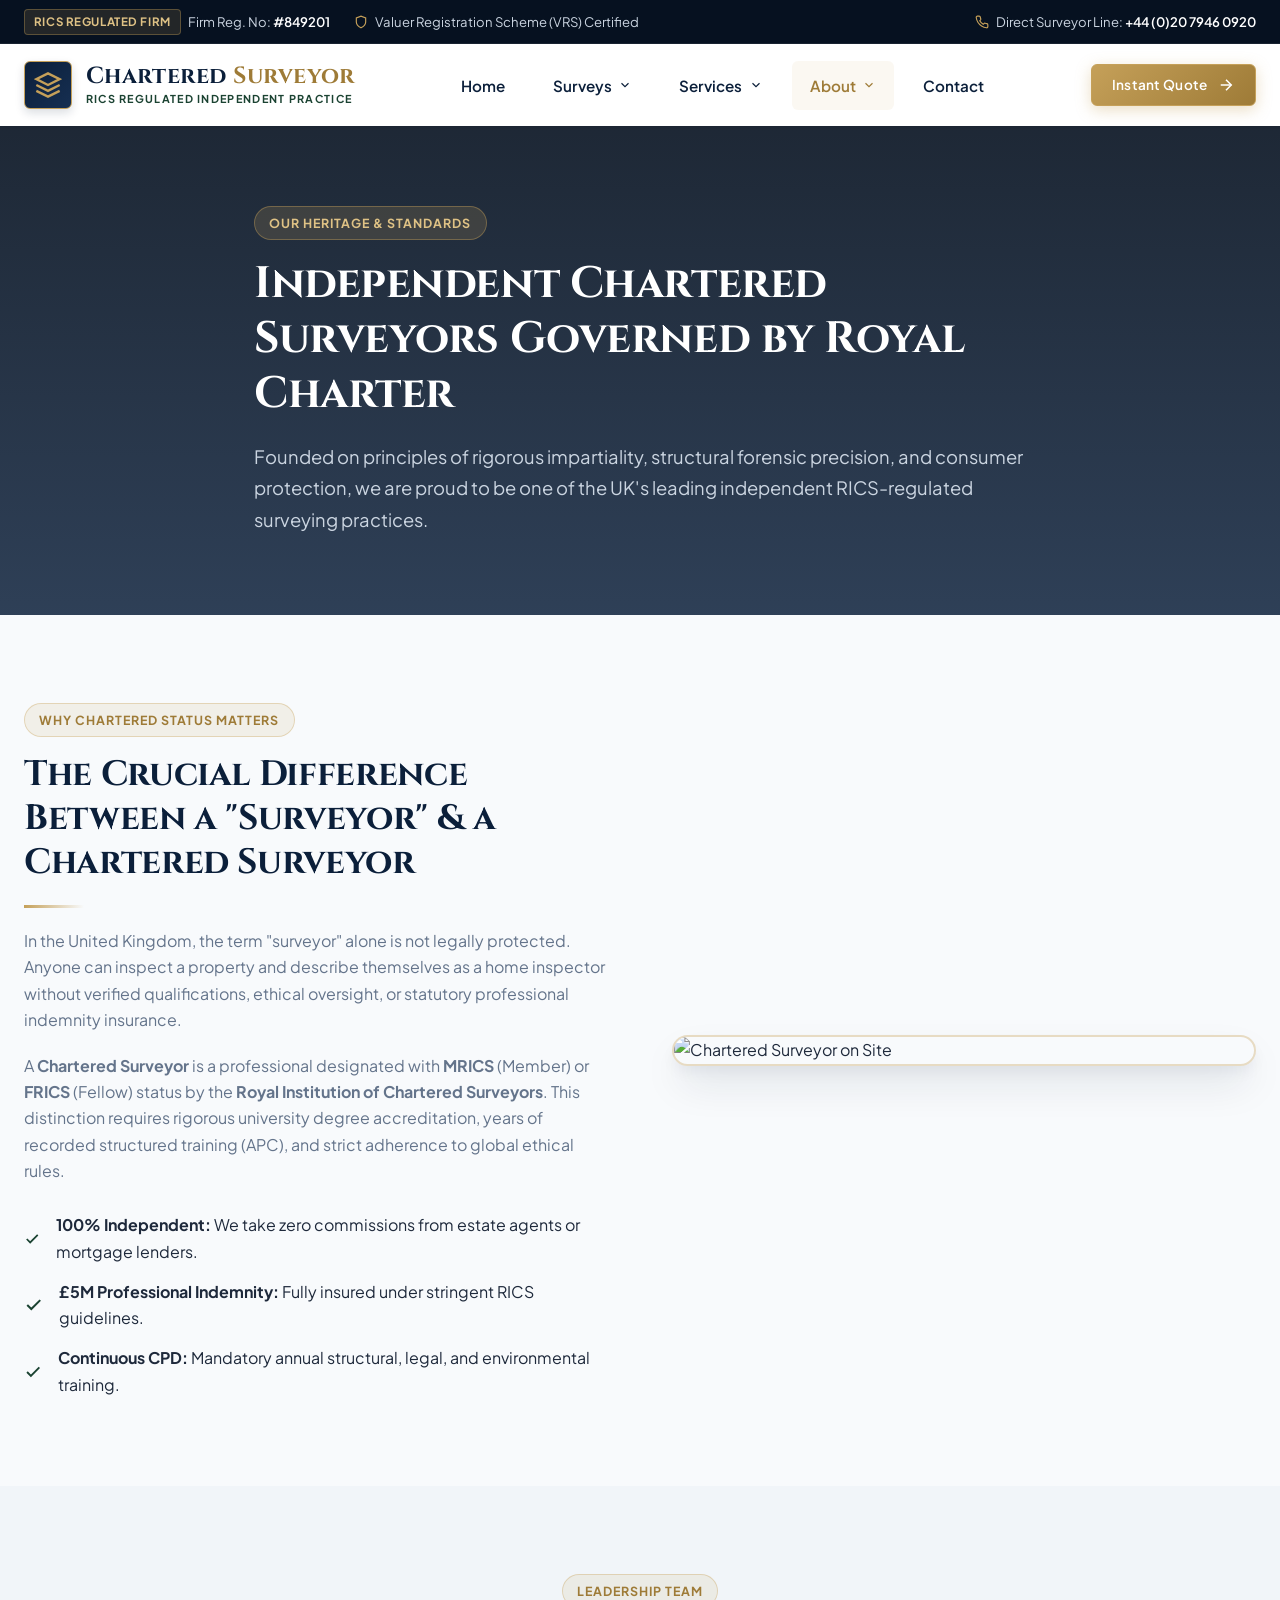
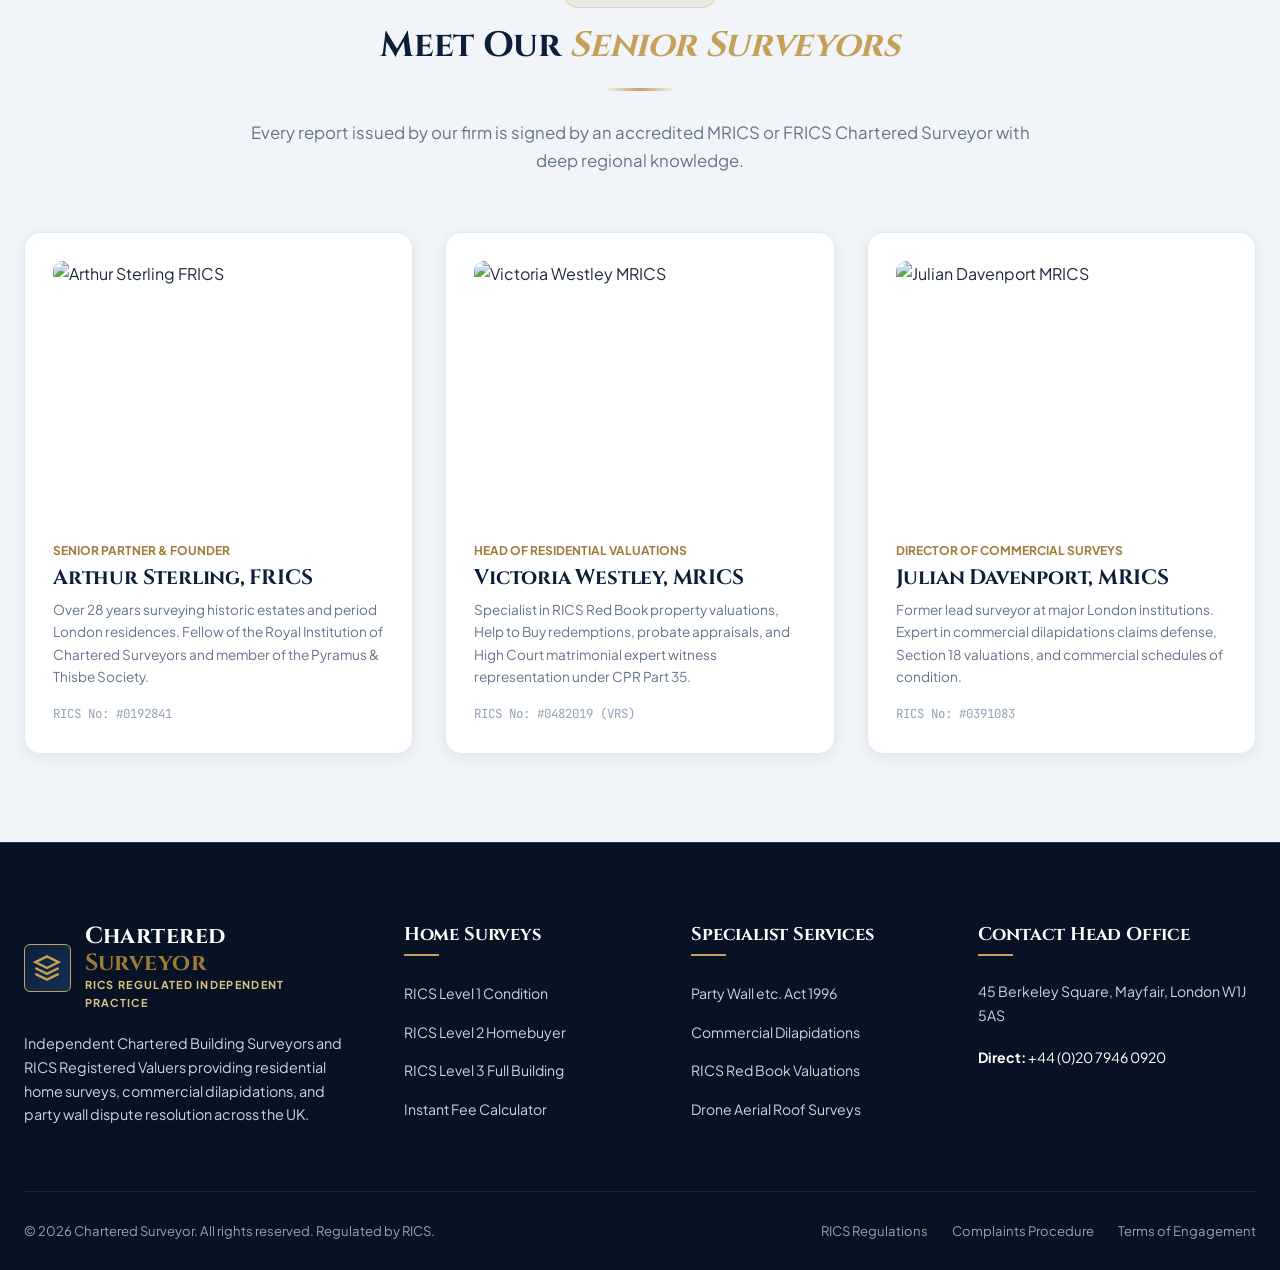
==== commit 531ead8f: "Streamline header navigation menu to 5 concise items with organized dropdown submenus" ====
--- a/about.html
+++ b/about.html
@@ -58,38 +58,54 @@
           <a href="index.html" class="nav-link">Home</a>
         </div>
         <div class="nav-item">
-          <a href="about.html" class="nav-link active">About Us</a>
-        </div>
-        <div class="nav-item">
           <a href="surveys.html" class="nav-link">
-            <span>Home Surveys</span>
+            <span>Surveys</span>
             <svg viewBox="0 0 24 24" fill="none" stroke="currentColor" stroke-width="2"><polyline points="6 9 12 15 18 9"></polyline></svg>
           </a>
           <div class="dropdown-menu">
-            <a href="surveys.html#level1" class="dropdown-link">RICS Level 1 Condition</a>
-            <a href="surveys.html#level2" class="dropdown-link">RICS Level 2 Homebuyer</a>
-            <a href="surveys.html#level3" class="dropdown-link">RICS Level 3 Full Building</a>
-            <a href="surveys.html#comparison" class="dropdown-link">Comparison Matrix & Guide</a>
-            <a href="sample-reports.html" class="dropdown-link">Sample Survey Reports</a>
+            <a href="surveys.html#level1" class="dropdown-link">
+              <span>Level 1 Condition</span>
+              <span class="dropdown-badge">Conventional</span>
+            </a>
+            <a href="surveys.html#level2" class="dropdown-link">
+              <span>Level 2 Homebuyer</span>
+              <span class="dropdown-badge">Most Popular</span>
+            </a>
+            <a href="surveys.html#level3" class="dropdown-link">
+              <span>Level 3 Building</span>
+              <span class="dropdown-badge">Period & Historic</span>
+            </a>
+            <a href="surveys.html#comparison" class="dropdown-link">Comparison Matrix</a>
+            <a href="sample-reports.html" class="dropdown-link">Sample Reports</a>
+            <a href="fee-calculator.html" class="dropdown-link">Fee Calculator</a>
           </div>
         </div>
         <div class="nav-item">
           <a href="services.html" class="nav-link">
-            <span>Specialist Services</span>
+            <span>Services</span>
             <svg viewBox="0 0 24 24" fill="none" stroke="currentColor" stroke-width="2"><polyline points="6 9 12 15 18 9"></polyline></svg>
           </a>
           <div class="dropdown-menu">
             <a href="services.html#commercial" class="dropdown-link">Commercial Due Diligence</a>
-            <a href="services.html#party-wall" class="dropdown-link">Party Wall etc. Act 1996</a>
-            <a href="services.html#dilapidations" class="dropdown-link">Dilapidations & Schedules</a>
-            <a href="services.html#drone" class="dropdown-link">Drone Aerial Roof Surveys</a>
-            <a href="services.html#defects" class="dropdown-link">Structural Defect Diagnosis</a>
-          </div>
-        </div>
-        <div class="nav-item"><a href="valuation.html" class="nav-link">Valuations</a></div>
-        <div class="nav-item"><a href="case-studies.html" class="nav-link">Case Studies</a></div>
-        <div class="nav-item"><a href="fee-calculator.html" class="nav-link">Fee Calculator</a></div>
-        <div class="nav-item"><a href="contact.html" class="nav-link">Contact</a></div>
+            <a href="services.html#party-wall" class="dropdown-link">Party Wall Act 1996</a>
+            <a href="services.html#dilapidations" class="dropdown-link">Commercial Dilapidations</a>
+            <a href="services.html#drone" class="dropdown-link">Drone Roof Surveys</a>
+            <a href="valuation.html" class="dropdown-link">RICS Red Book Valuations</a>
+          </div>
+        </div>
+        <div class="nav-item">
+          <a href="about.html" class="nav-link active">
+            <span>About</span>
+            <svg viewBox="0 0 24 24" fill="none" stroke="currentColor" stroke-width="2"><polyline points="6 9 12 15 18 9"></polyline></svg>
+          </a>
+          <div class="dropdown-menu">
+            <a href="about.html" class="dropdown-link">About Our Practice</a>
+            <a href="case-studies.html" class="dropdown-link">Case Studies & Discoveries</a>
+          </div>
+        </div>
+        <div class="nav-item">
+          <a href="contact.html" class="nav-link">Contact</a>
+        </div>
       </nav>
 
       <div class="header-actions">
--- a/css/components.css
+++ b/css/components.css
@@ -158,7 +158,7 @@
 .nav-menu {
   display: flex;
   align-items: center;
-  gap: 0.5rem;
+  gap: 0.75rem;
 }
 
 .nav-item {
@@ -168,12 +168,12 @@
 .nav-link {
   display: flex;
   align-items: center;
-  gap: 0.35rem;
-  font-size: 0.92rem;
+  gap: 0.4rem;
+  font-size: 0.95rem;
   font-weight: 600;
   color: var(--color-primary);
-  padding: 0.75rem 0.95rem;
-  border-radius: var(--radius-xs);
+  padding: 0.75rem 1.1rem;
+  border-radius: var(--radius-sm);
   transition: all var(--transition-fast);
 }
 
